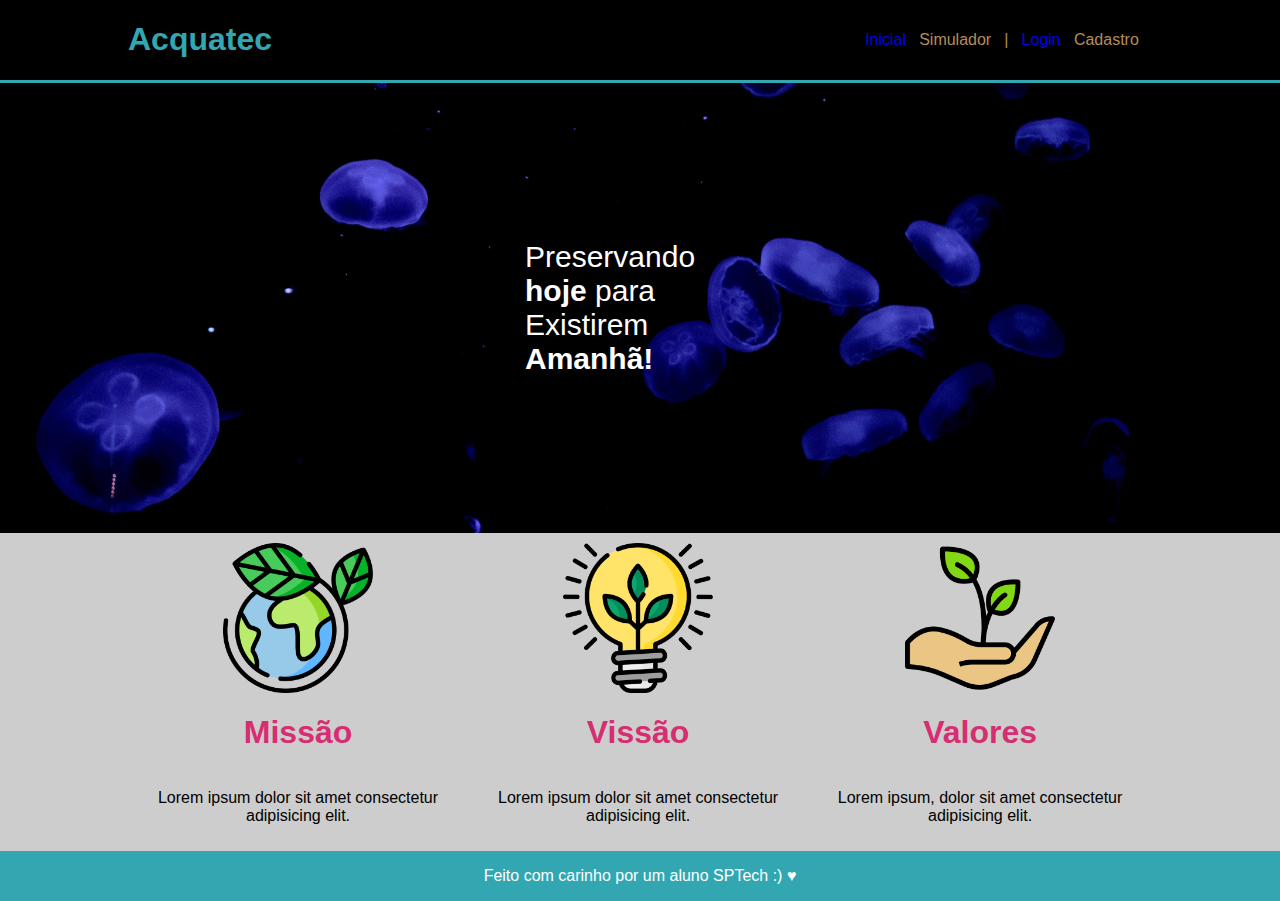
==== index.html @ 23ef2964 "Add files via upload" ====
<!DOCTYPE html>
<html lang="pt-br">

<head>
    <meta charset="UTF-8">
    <meta http-equiv="X-UA-Compatible" content="IE=edge">
    <meta name="viewport" content="width=device-width, initial-scale=1.0">
    <title>Home | Site Institucional</title>
    <link rel="stylesheet" href="./css/style.css">
</head>

<body>

    <!--Começo do Header-->
    <div class="header">
        <div class="conteiner">
            <h1>Acquatec</h1>

            <ul class="navBar">
                <li> <a href="#">Inicial</a></li>
                <li>Simulador</li>
                <li>|</li>
                <li><a href="./login.html">Login</a></li>
                <li>Cadastro</li>

            </ul>
        </div>
    </div>
    <!--Fim do Header-->

    <!--Começo do Banner-->
    <div class="banner">
        <div class="conteiner">
            <p>Preservando <span>hoje</span> para Existirem <span>Amanhã!</span></p>
        </div>
    </div>
    <!--Fim do Banner-->

    <!--Começo do Social-->
    <div class="social">
        <div class="conteiner">
            <div class="card">
                <img src="./img/planet-earth_color.png" alt="Planeta - Missão"></img>
                <h1>Missão</h1>
                <p>Lorem ipsum dolor sit amet consectetur adipisicing elit.</p>
            </div>
            <div class="card">
                <img src="./img/lightbulb_color.png" alt="Lampada - Visão">
                <h1>Vissão</h1>
                <p>Lorem ipsum dolor sit amet consectetur adipisicing elit.</p>
            </div>
            <div class="card">
                <img src="./img/growth_color.png" alt="Mão - Valores">
                <h1>Valores</h1>
                <p>Lorem ipsum, dolor sit amet consectetur adipisicing elit.</p>
            </div>
        </div>
    </div>
    <!--Fim do Social-->

    <div class="footer">
        <div class="conteiner">
            <p>Feito com carinho por um aluno SPTech :) &hearts;</p>
        </div>
    </div>
</body>

</html>
---- css/style.css ----
* {
    font-family: Arial;
    text-decoration: none;
}

body {
    margin: 0;
}

.conteiner {
    display: flex;
    width: 80%;
    margin: auto;
}

/*Começo do Header*/
.header {
    background-color: black;
    border-bottom: solid 3px #32a7b1;
    display: flex;
    width: 100%;
}

.header h1 {
    color: #32a7b1;
}

.header .conteiner {
    justify-content: space-between;
    align-items: center;
}

.navBar {
    color: #b58d5b;
    list-style: none;
    width: 300px;
    display: flex;
    justify-content: space-evenly;
}
/*Fim do Header*/

/*Começo do Banner*/
.banner {
    width: 100%;
    height: 450px;
    background-image: url(../img/bg-jelly-fish-para_outras_pags.png);
    background-attachment: fixed;
}

.banner .conteiner {
    justify-content: center;
    align-items: center;
    height: 100%;
}

.banner .conteiner p {
    font-size: 30px;
    color: white;
    width: 230px;
}

p span {
    font-weight: 700;
}
/*Fim do Banner*/


/*Começo do Social*/
.social {
    width: 100%;
    background-color: #CDCDCD;
}

.conteiner img {
    width: 150px;
    height: 150px;
}

.social .conteiner {
    justify-content: space-between;
    padding: 10px 5px;
}

.card {
    display: flex;
    flex-direction: column;
    align-items: center;
    text-align: center;
}

.card h1 {
    color: #d62e71;
}
/*Fim do Social*/

/*Começo do Footer*/
.footer {
    width: 100%;
    background-color: #32a7b1;
    color: white;
    margin-bottom: 0;
}

.footer .conteiner{
    height: 50px;
    justify-content: center;
    align-items: center;
}
/*Fim do Footer*/
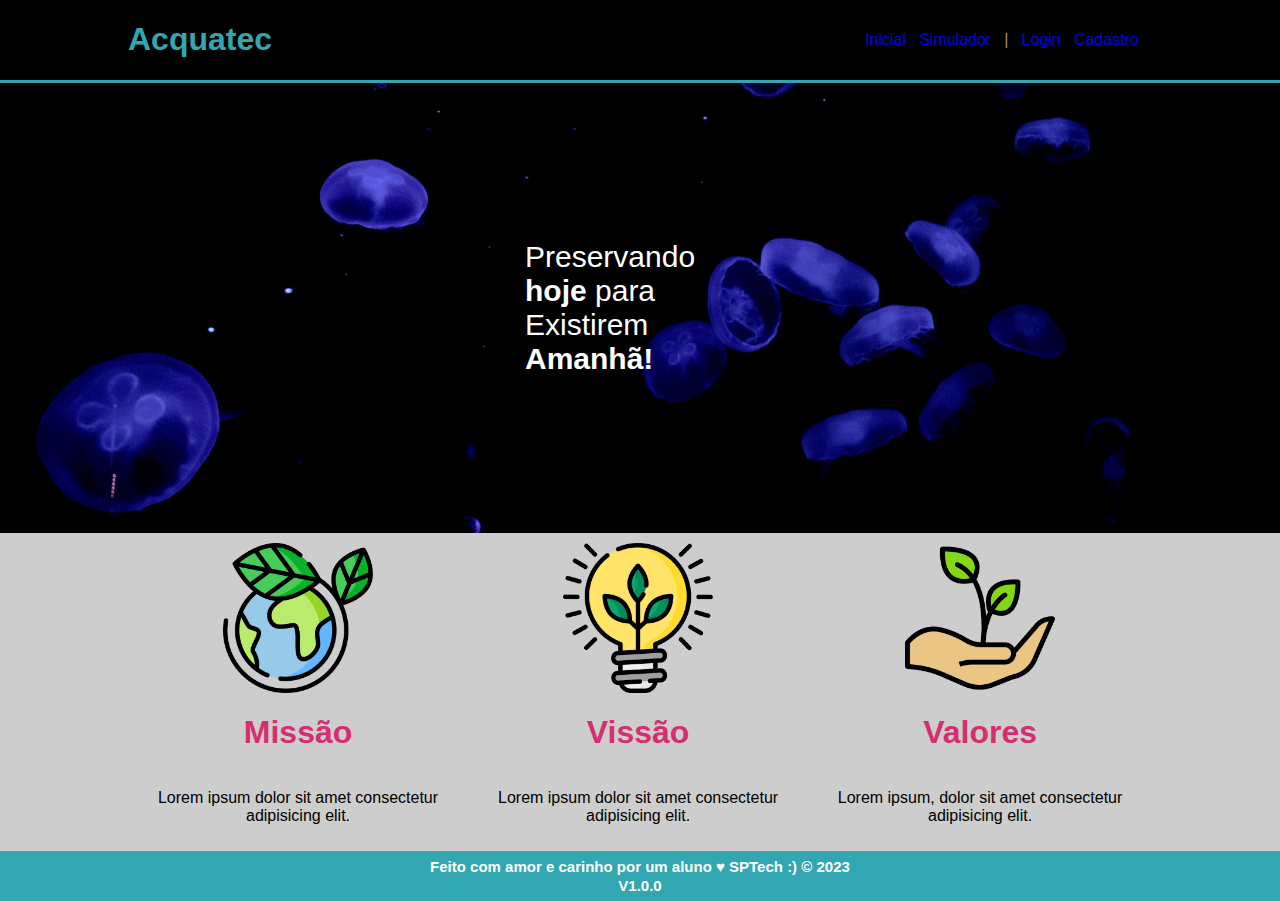
==== commit 13eeddc4: "Atividade OK: Login e Home completos - 30/03/23" ====
--- a/index.html
+++ b/index.html
@@ -18,10 +18,10 @@
 
             <ul class="navBar">
                 <li> <a href="#">Inicial</a></li>
-                <li>Simulador</li>
+                <li><a href="#">Simulador</a></li>
                 <li>|</li>
                 <li><a href="./login.html">Login</a></li>
-                <li>Cadastro</li>
+                <li><a href="#">Cadastro</a></li>
 
             </ul>
         </div>
@@ -60,7 +60,8 @@
 
     <div class="footer">
         <div class="conteiner">
-            <p>Feito com carinho por um aluno SPTech :) &hearts;</p>
+            <p>Feito com amor e carinho por um aluno &hearts; SPTech :) &copy; 2023 </p>
+            <p>V1.0.0</p>
         </div>
     </div>
 </body>
--- a/css/style.css
+++ b/css/style.css
@@ -1,6 +1,5 @@
 * {
     font-family: Arial;
-    text-decoration: none;
 }
 
 body {
@@ -37,6 +36,11 @@
     display: flex;
     justify-content: space-evenly;
 }
+
+.conteiner .navBar a {
+    text-decoration: none;
+}
+
 /*Fim do Header*/
 
 /*Começo do Banner*/
@@ -62,6 +66,7 @@
 p span {
     font-weight: 700;
 }
+
 /*Fim do Banner*/
 
 
@@ -91,6 +96,7 @@
 .card h1 {
     color: #d62e71;
 }
+
 /*Fim do Social*/
 
 /*Começo do Footer*/
@@ -101,9 +107,17 @@
     margin-bottom: 0;
 }
 
-.footer .conteiner{
+.footer .conteiner {
     height: 50px;
     justify-content: center;
     align-items: center;
+    flex-direction: column;
 }
-/*Fim do Footer*/
+
+.footer .conteiner p {
+    margin: 1px 1px;
+    font-size: 15px;
+    font-weight: 600;
+}
+
+/*Fim do Footer*/